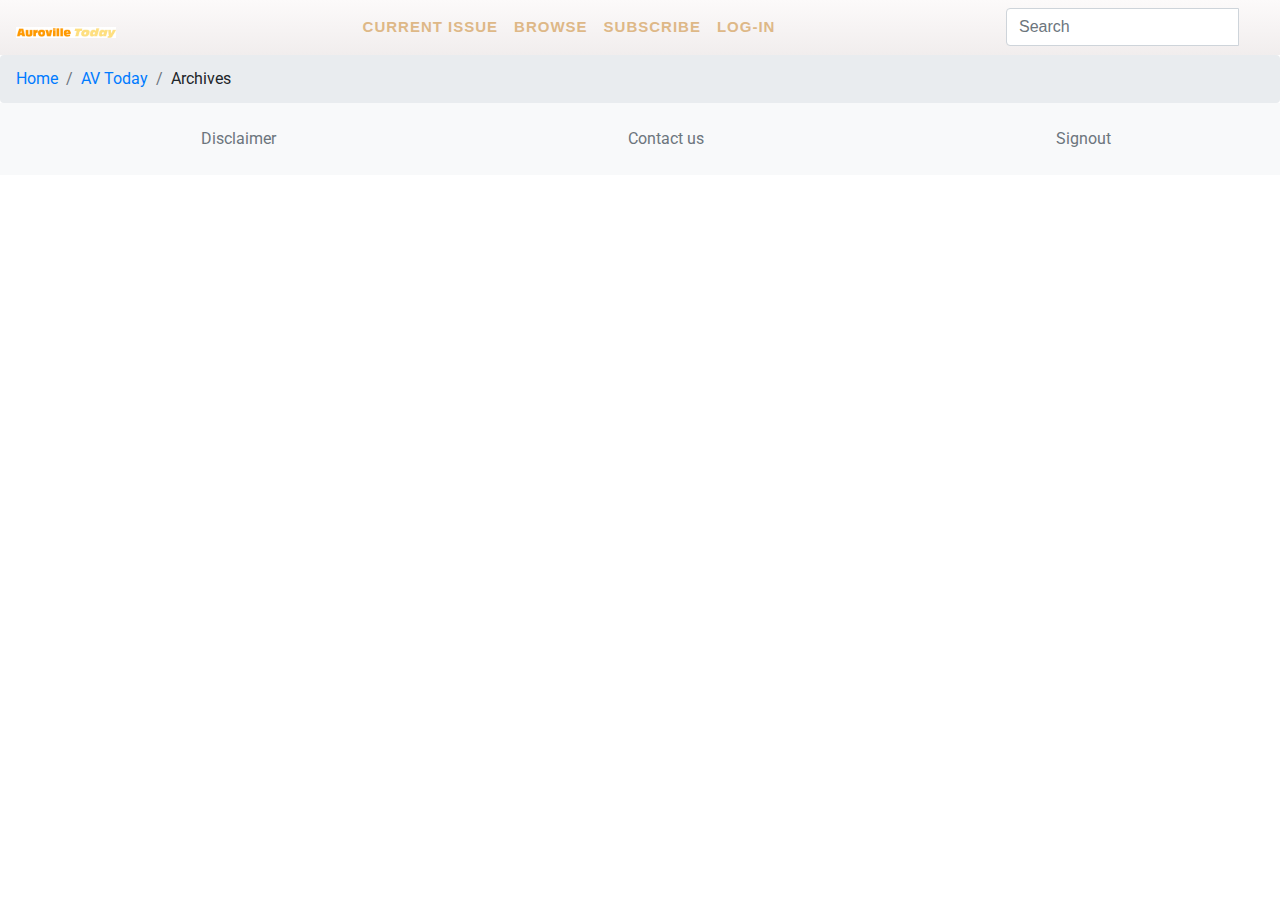
==== archives.html @ 6dca164b "v 2.1" ====
<!doctype html>
<html lang="en">
  <head>
    <!-- Required meta tags -->
    <meta charset="utf-8">
    <meta name="viewport" content="width=device-width, initial-scale=1, shrink-to-fit=no">
    <link rel="icon" href="images/title.jpg">

    <!-- Bootstrap CSS -->
    <link rel="stylesheet" href="https://stackpath.bootstrapcdn.com/bootstrap/4.3.1/css/bootstrap.min.css" integrity="sha384-ggOyR0iXCbMQv3Xipma34MD+dH/1fQ784/j6cY/iJTQUOhcWr7x9JvoRxT2MZw1T" crossorigin="anonymous">
    <link rel="stylesheet" href="https://use.fontawesome.com/releases/v5.14.0/css/all.css" integrity="sha384-HzLeBuhoNPvSl5KYnjx0BT+WB0QEEqLprO+NBkkk5gbc67FTaL7XIGa2w1L0Xbgc" crossorigin="anonymous">
    <link rel="stylesheet" href="style.css">
    <link href="https://fonts.googleapis.com/css2?family=Roboto&display=swap" rel="stylesheet">
    <title>Auroville Today</title>
  </head>
  <body>
    <!--navbar-->
    <nav class="navbar sticky-top nav-menu navbar-expand-lg bg-light scroll">
    <!--Brand logo-->
     <a href="#" class="navbar-brand"><img src="images/avtoday_logo-fb6104b54d6cd9b0c238b9ac09770b38 (1).png" width="100" alt=""></i></a>
         <button  type="button" class="navbar-toggler bg-white nav-button navigation-button fixed mt-1 " style="outline: none;" data-toggle="collapse" data-target="#nav">
          <div class="bg-dark line1"></div>
          <div class="bg-dark line2"></div>
          <div class="bg-dark line3"></div>
         </button>
         <div class="collapse navbar-collapse  mb-2" style="font-family:'Segoe UI', Tahoma, Geneva, Verdana, sans-serif" id="nav">
            <ul class="navbar-nav ml-lg-auto ">
                <li class="nav-item"><a href="#" class="nav-link menu-item  text-uppercase  ">Current issue</a> </li>
                <li class="nav-item"><a href="#" class="nav-link menu-item  text-uppercase ">Browse</a> </li>
                <li class="nav-item"><a href="#" class="nav-link menu-item  text-uppercase  ">Subscribe</a> </li>
                <li class="nav-item"><a href="#" class="nav-link menu-item  text-uppercase ">Log-in</a>  </li>
                
             </ul>
             <form class="form-inline ml-lg-auto">
                <div class="input-group">
                    <input type="text" class="form-control"placeholder="Search">
                    <div class="input-group-append">
                        <button type="button" class="btn"><i class="fas fa-search text-muted"></i></button>
                    </div>
                </div>
            </form>
         </div> 
          
    </nav>
    <!--End of navbar-->
    <!--Breadcrumps-->
    <!--Breadcrumps-->
    <nav aria-label="breadcrumb bg-light">
      <ol class="breadcrumb mb-0">
        <li class="breadcrumb-item"><a href="https://www.auroville.org/">Home</a></li>
        <li class="breadcrumb-item"><a href="index.html">AV Today</a></li>
        <li class="breadcrumb-item item-active" aria-current="page">Archives</li>
      </ol>
    </nav>
    <!--End of Breadcrumps-->


    <div class="container">
        
    </div>
    
    <!-- Footer -->
    <section class="bg-light mt-0 p-4">
      <div class="row">
        <div class="col-xs-4 mx-auto"><a href="" class="text-secondary"><i class=" text-success far fa-clipboard mx-3 "></i>Disclaimer</a></div>
        <div class="col-xs-4 mx-auto"><a href="" class="text-secondary"><i class=" text-warning far fa-id-card  mx-3"></i>Contact us </a></div>
        <div class="col-xs-4 mx-auto"><a href="" class="text-secondary"><i class=" text-danger fas fa-sign-out-alt  mx-3"></i>Signout</a></div>
      </div>      
    </section>
    <!-- End of Footer -->

    <!-- return-to-top -->
    <a href="javascript:" id="return-to-top" ><i class="fas fa-chevron-up"></i></a>  
    <!-- End of return-to-top -->

    <!-- Optional JavaScript -->
    <!-- jQuery first, then Popper.js, then Bootstrap JS -->
    <script src="https://code.jquery.com/jquery-3.5.1.js" integrity="sha256-QWo7LDvxbWT2tbbQ97B53yJnYU3WhH/C8ycbRAkjPDc=" crossorigin="anonymous"></script>
    <script src="https://cdnjs.cloudflare.com/ajax/libs/popper.js/1.14.7/umd/popper.min.js" integrity="sha384-UO2eT0CpHqdSJQ6hJty5KVphtPhzWj9WO1clHTMGa3JDZwrnQq4sF86dIHNDz0W1" crossorigin="anonymous"></script>
    <script src="https://stackpath.bootstrapcdn.com/bootstrap/4.3.1/js/bootstrap.min.js" integrity="sha384-JjSmVgyd0p3pXB1rRibZUAYoIIy6OrQ6VrjIEaFf/nJGzIxFDsf4x0xIM+B07jRM" crossorigin="anonymous"></script>
    <script src="script.js"></script>
</body>
</html>
---- style.css ----
.brown{
    background-color: brown;
}

.scroll{
    top: 0;
    width: 100;
    height: 100%;
    transition: top 0.3s;
}
.border{
    border-bottom: solid 5px;
}
.border-down{
    border-bottom:  solid 3px;
}
.roboto{
font-family: 'Roboto', sans-serif;
font-size: 80%;
letter-spacing: 0ch;
}
.lora{
    font-family: 'Lora', serif;
}

.nav-menu{
    background: linear-gradient(rgba(252, 250, 250, 0.993),rgba(241, 237, 237, 0.979));
    padding-bottom: 0%;
    transition: all .7s;
}
.custom-navbar{
    padding: 3px 30px;
    transition: all .5s;

}

.menu-item{
    font-size:15px;
    font-weight: bold;
    letter-spacing: 1px;
    color:burlywood;
    transition: color .5s;

}
.menu-item:hover {
    color: chocolate;
    transform: translateY(-5px);
    transition: all .3s;
}


/* Sidenav */
/* The side navigation menu */
.sidenav {
    height: 100%; /* 100% Full-height */
    width: 0; /* 0 width - change this with JavaScript */
    position: fixed; /* Stay in place */
    z-index: 1; /* Stay on top */
    top: 0;
    left: 0;
    background-color:whitesmoke; /* Black*/
    overflow-x: hidden; /* Disable horizontal scroll */
    padding-top: 60px; /* Place content 60px from the top */
    transition: 0.5s; /* 0.5 second transition effect to slide in the sidenav */
  }
  
  /* The navigation menu links */
  .sidenav a {
    padding: 8px 8px 8px 32px;
    text-decoration: none;
    font-size: 18px;
    color: burlywood;
    display: block;
    transition: 0.3s;
  }
  
  /* When you mouse over the navigation links, change their color */
  .sidenav a:hover {
    color: brown;
  }
  
  /* Position and style the close button (top right corner) */
  .sidenav .closebtn {
    position: absolute;
    top: 0;
    right: 25px;
    font-size: 36px;
    margin-left: 50px;
  }
  /* Style page content - use this if you want to push the page content to the right when you open the side navigation */
#main {
    transition: margin-left .5s;
    padding: 20px;
  }

  @media screen and (max-height: 450px) {
    .sidenav {padding-top: 15px;}
    .sidenav a {font-size: 18px;}
  }
/* End of Sidenav */
/*Return to top*/
#return-to-top {
    position: fixed;
    bottom: 20px;
    right: 20px;
    background: rgb(0, 0, 0);
    background: rgba(0, 0, 0, 0.7);
    width: 50px;
    height: 50px;
    display: block;
    text-decoration: none;
    -webkit-border-radius: 35px;
    -moz-border-radius: 35px;
    border-radius: 35px;
    display: none;
    -webkit-transition: all 0.3s linear;
    -moz-transition: all 0.3s ease;
    -ms-transition: all 0.3s ease;
    -o-transition: all 0.3s ease;
    transition: all 0.3s ease;
}
#return-to-top i {
    color: #fff;
    margin: 0;
    position: relative;
    left: 16px;
    top: 13px;
    font-size: 19px;
    -webkit-transition: all 0.3s ease;
    -moz-transition: all 0.3s ease;
    -ms-transition: all 0.3s ease;
    -o-transition: all 0.3s ease;
    transition: all 0.3s ease;
}
#return-to-top:hover {
    background: rgba(0, 0, 0, 0.9);
}
#return-to-top:hover i {
    color: #fff;
    top: 5px;
}
/* End of Return to top*/
/* Float-btn */
#float-btn {
    position: fixed;
    bottom: 80px;
    right: 20px;
    background: rgb(0, 0, 0);
    background: rgba(0, 0, 0, 0.7);
    width: 50px;
    height: 50px;
    display: block;
    text-decoration: none;
    -webkit-border-radius: 35px;
    -moz-border-radius: 35px;
    border-radius: 35px;
    display: none;
    -webkit-transition: all 0.3s linear;
    -moz-transition: all 0.3s ease;
    -ms-transition: all 0.3s ease;
    -o-transition: all 0.3s ease;
    transition: all 0.3s ease;
}
#float-btn i {
    color: #fff;
    margin: 0;
    position: relative;
    left: 16px;
    top: 13px;
    font-size: 19px;
    -webkit-transition: all 0.3s ease;
    -moz-transition: all 0.3s ease;
    -ms-transition: all 0.3s ease;
    -o-transition: all 0.3s ease;
    transition: all 0.3s ease;
}
#float-btn:hover {
    background: rgba(0, 0, 0, 0.9);
}
#float-btn:hover i {
    color: #fff;
    top: 5px;
}
/* End of float-btn*/


/*Nav-dir*/
.line1, .line2, .line3{
    width: 23px;
    height:3px;
    margin: 5px;
    transition: all .5s;
}

.change .line1{
    transform: rotate(-45deg) translate(-5px,6px);
}
.change .line2{
    opacity: 0;
}
.change .line3{
    transform: rotate(45deg) translate(-5px,-6px);
    background: linear-gradient(rgba(0,0,0,.6),rgba(0,0,0,.7));
}
#new{
    /* position: absolute; */
    width: 100%;
    height: 100%;
    padding-top: 0%;
    margin: 0%;
    background-color: black;


}

.show{
    pointer-events: all;
    width: 100%;
    height :100%;
    background-color:whitesmoke;
    z-index: 9988;
    transition: all .5s;
    
}

#listing{
    display:inline;
  justify-content: left;
}
/* #nav-dir {
    position: fixed;
    background: rgb(0, 0, 0);
    background: rgba(0, 0, 0, 0.7);
    width: 500px;
    height: 500px;
    display: block;
    text-decoration: none;
    -webkit-border-radius: 35px;
    -moz-border-radius: 35px;
    border-radius: 35px;
    display: none;
    -webkit-transition: all 0.3s linear;
    -moz-transition: all 0.3s ease;
    -ms-transition: all 0.3s ease;
    -o-transition: all 0.3s ease;
    transition: all 0.3s ease;
} */

.navigation-button{
    cursor: pointer;
    position: fixed;
    right: 15px;
    top: 0;
    z-index: 9999;
}
/*End of Nav-dir*/


/* animation   */
.fromleft{
    animation-name: fromleft;
    animation-duration: 2s;
}
   
.fromright{
    animation-name: fromright;
    animation-duration: 2s;
}

@keyframes fromleft{
    0%{
        transform: translateX(-120px);
        opacity:0;
    }
    100%{
        transform: translateX(0);
        opacity:1;
    }
}

@keyframes fromright{
    0%{
        transform: translateX(30px);
        opacity:0;
    }
    100%{
        transform: translateX(0);
        opacity:1;
    }
}
/* End of animation   */


/*image overlay*/

.category{
    position: relative;
    top: 0%;
    right: 0%;
    font-size: 8px;
    letter-spacing: 1px;
    background:black;
    width: 70%;
    height:10%;
    opacity: .7;
    cursor: pointer;
    transition: all .5s;
    text-emphasis-color: white;
    
}
.category :hover{
    opacity: 1;
}
.post-cat-group{
    display: -webkit-box;
    display: -ms-flexbox;
    display: flex;
    -ms-flex-wrap: wrap;
    flex-wrap: wrap;
    -webkit-box-align: center;
    -ms-flex-align: center;
    align-items: center;
    /* margin-bottom: .5rem !important; */

}
.font-size{
    font-size: 2rem;
    font-family: Georgia, 'Times New Roman', Times, serif;
}

.title-font{
    font-size: 80%;
    font-family: Verdana, Geneva, Tahoma, sans-serif;
}
.border-bot{
    border-bottom: grey solid .1px;
}
/* From theme */
.media{
    display: -ms-flexbox;
    display: flex;
    -ms-flex-align: start;
    align-items: flex-start;
}
.post-block {
    margin-bottom: 3rem;
}
.m-b-xs-30 {
    margin-bottom: 3rem !important;
}
.align-self-center {
    -ms-flex-item-align: center!important;
    align-self: center!important;
}
/* .m-r-xs-30 {
    margin-right: 3rem !important;
} */
.img-fluid {
    max-width: 100%;
    height: auto;
}

.grad-overlay {
    background: -webkit-gradient(linear,left top,left bottom,from(rgba(18,18,19,0)),to(#121213));
    background: -webkit-linear-gradient(top,rgba(18,18,19,0) 0%,#121213 100%);
    background: -o-linear-gradient(top,rgba(18,18,19,0) 0%,#121213 100%);
    background: linear-gradient(180deg,rgba(18,18,19,0) 0%,#121213 100%);
}


.media-body {
    word-break: break-word;
}



.post-cat{
    display: block;
    font-family: var(--secondary-font);
    font-size: .5rem;
    line-height: 1.4rem;
    font-weight: var(--s-bold);
    margin: 0 1rem 1rem 0;
    letter-spacing: 0rem;
}

.cat-btn{
    position: relative;
    display: -webkit-inline-box;
    display: -ms-inline-flexbox;
    display: inline-flex;
    -webkit-box-align: center;
    -ms-flex-align: center;
    align-items: center;
    -webkit-box-pack: center;
    -ms-flex-pack: center;
    justify-content: center;
    /* font-family: var(--secondary-font); */
    font-family: monospace;
    font-size: 1.4rem;
    line-height: 2.1rem;
    font-weight: var(--p-bold);
    letter-spacing: .1rem;
    color: #fff;
    /* padding: 1.4rem 4rem 1.3rem; */
    /* border-width: .2rem; */
    border-style: solid;
    border-radius: 0;
    padding: .3rem .6rem .3rem;
    border: none;
    font-size: 1.1rem;
    line-height: 1.4rem;
    font-weight: var(--s-bold);
    z-index: 1;
}
.cat-font{
    font-family: monospace;
    font-size: 70%;
    letter-spacing: .2ch;
    word-spacing: normal;
}
.m-b-xs-10 {
    margin-bottom: 1rem !important;
}

.post-title {
    font-size: 1.4rem;
    line-height: 1rem;
    margin-bottom: 1rem;
}
.custom{
    height :  100px;
    width   : 100px;
}


/* From theme */


.overlay {
    position: absolute;
    top: 0%;
    left: 4%;
    font-size: 21px;
    letter-spacing: 1px;
    background:lightblue;
    width:50%;
    opacity: 1;
    cursor: pointer;
    transition: all .5s;
   
    text-emphasis-color: white;
    /* position: absolute; 
    bottom: 0; 
    background: rgb(0, 0, 0);
    background: rgba(0, 0, 0, 0.5); /* Black see-through */
    /* color: #f1f1f1; 
    width: 100%;
    transition: .5s ease;
    opacity:1;
    color: white;
    font-size: 20px;
    padding: 20px;
    text-align: center; */ 
  }
  
/*End of image overlayr*/

.intend{
    
    padding-right: 20px;
    padding-left: 20px;;
    font-size: large;
    text-align: justify;

}
.right{
    text-align: right;
    
    
}

.image{
    height: 50px;
    width: 150px;
}

.visible-navdir {
    visibility: visible;
}

.f1{
    display: flex;
}

/*topbuttom*/
#topbutton {
    position: fixed;
    top: 200px;
    right: 90px;
    background: rgb(0, 0, 0);
    background: rgba(0, 0, 0, 0.7);
    width: 50px;
    height: 50px;
    display: block;
    text-decoration: none;
    -webkit-border-radius: 35px;
    -moz-border-radius: 35px;
    border-radius: 35px;
    display: none;
    -webkit-transition: all 0.3s linear;
    -moz-transition: all 0.3s ease;
    -ms-transition: all 0.3s ease;
    -o-transition: all 0.3s ease;
    transition: all 0.3s ease;
}
/*End of topbuttom*/
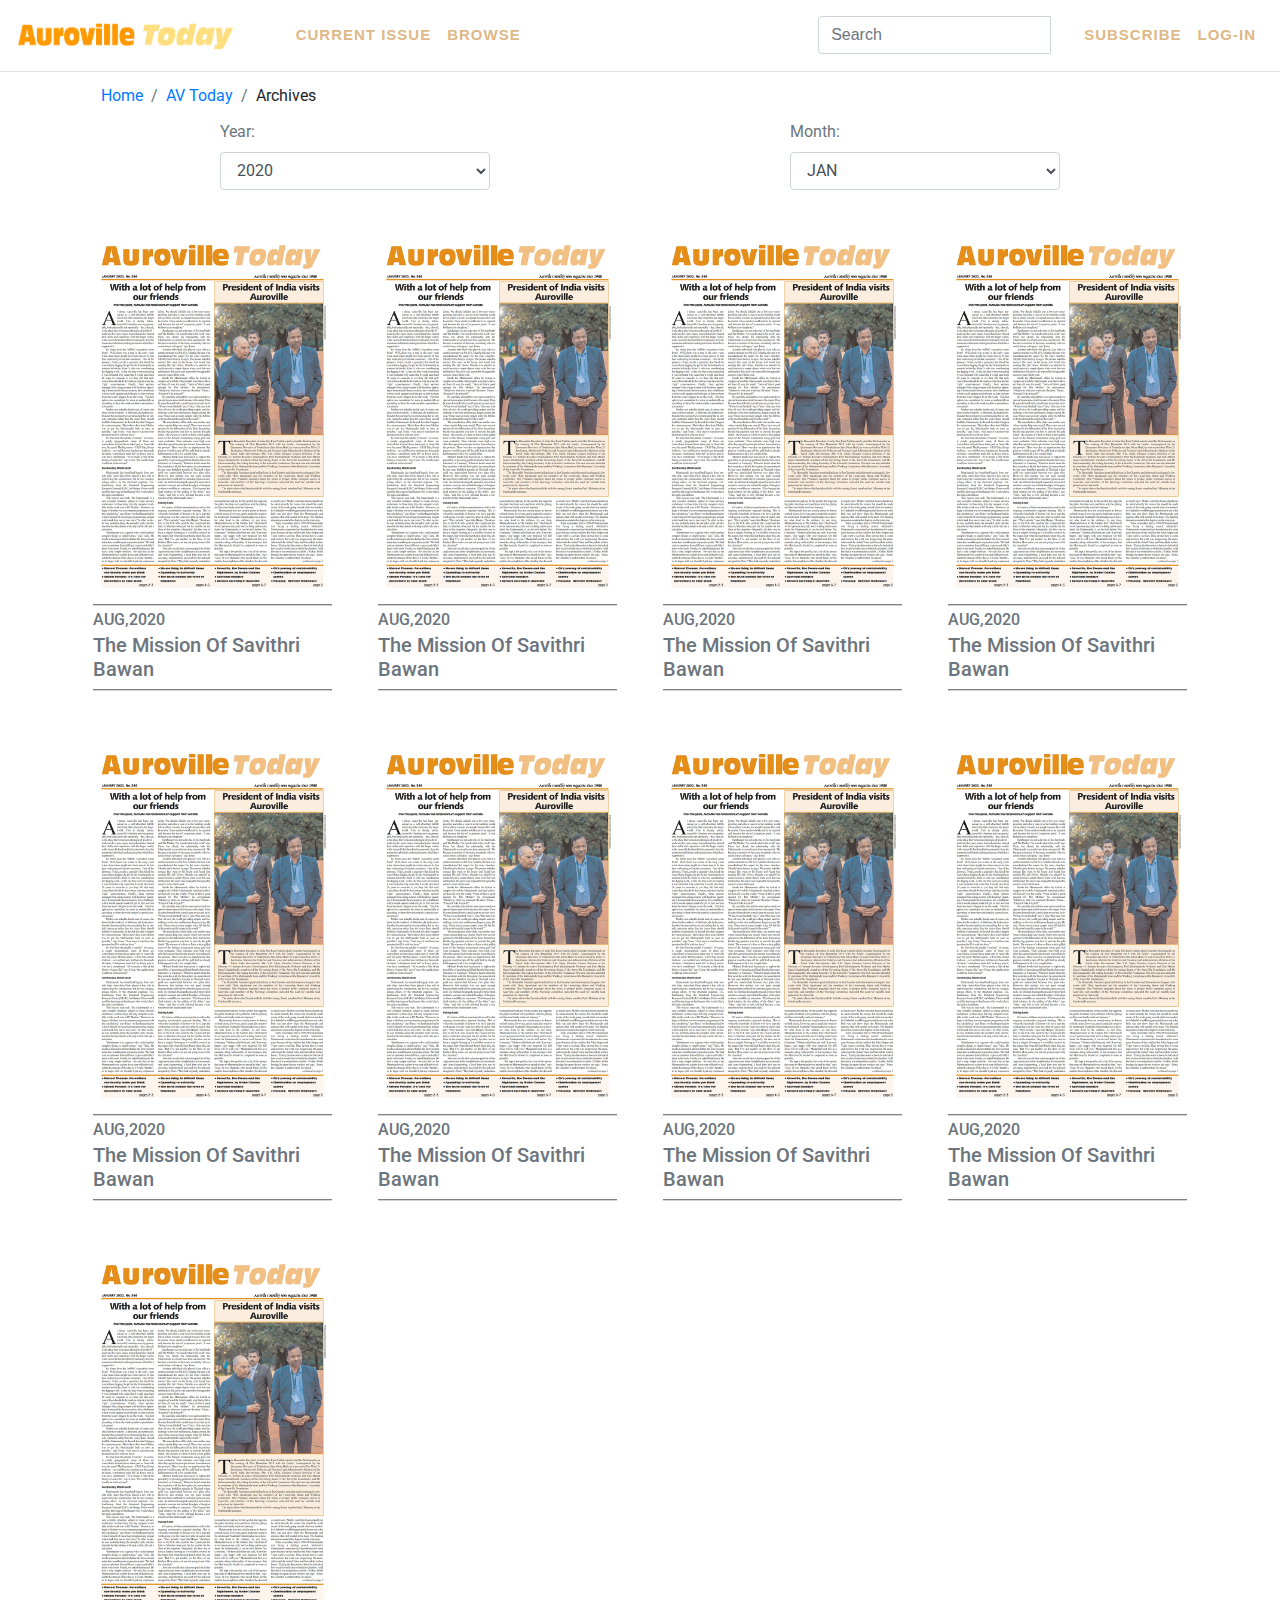
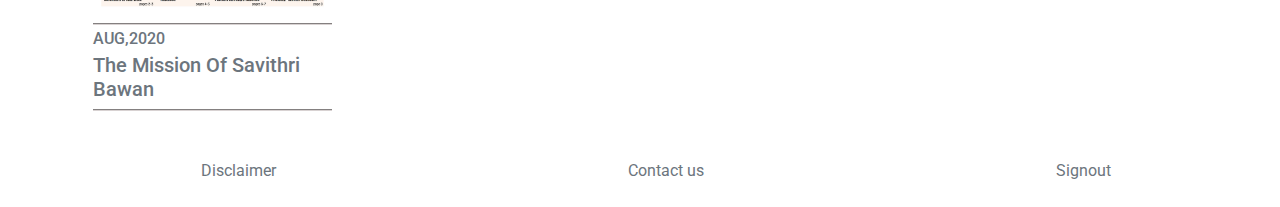
==== commit c3a6197d: "2.4" ====
--- a/archives.html
+++ b/archives.html
@@ -14,24 +14,23 @@
     <title>Auroville Today</title>
   </head>
   <body>
-    <!--navbar-->
-    <nav class="navbar sticky-top nav-menu navbar-expand-lg bg-light scroll">
+   <!--navbar-->
+   <nav class="navbar sticky-top nav-menu navbar-expand-lg align-self-center scroll">
     <!--Brand logo-->
-     <a href="#" class="navbar-brand"><img src="images/avtoday_logo-fb6104b54d6cd9b0c238b9ac09770b38 (1).png" width="100" alt=""></i></a>
+     <a href="#" class="mt-0" ><img src="images/avtoday_logo-fb6104b54d6cd9b0c238b9ac09770b38 (1).png" class="logo" alt=""></i></a>
          <button  type="button" class="navbar-toggler bg-white nav-button navigation-button fixed mt-1 " style="outline: none;" data-toggle="collapse" data-target="#nav">
           <div class="bg-dark line1"></div>
           <div class="bg-dark line2"></div>
           <div class="bg-dark line3"></div>
          </button>
-         <div class="collapse navbar-collapse  mb-2" style="font-family:'Segoe UI', Tahoma, Geneva, Verdana, sans-serif" id="nav">
-            <ul class="navbar-nav ml-lg-auto ">
+         <div class="collapse navbar-collapse mt-2 mb-2" style="font-family:'Segoe UI', Tahoma, Geneva, Verdana, sans-serif" id="nav">
+            <ul class="navbar-nav ">
                 <li class="nav-item"><a href="#" class="nav-link menu-item  text-uppercase  ">Current issue</a> </li>
                 <li class="nav-item"><a href="#" class="nav-link menu-item  text-uppercase ">Browse</a> </li>
-                <li class="nav-item"><a href="#" class="nav-link menu-item  text-uppercase  ">Subscribe</a> </li>
-                <li class="nav-item"><a href="#" class="nav-link menu-item  text-uppercase ">Log-in</a>  </li>
+           </ul>         
                 
-             </ul>
-             <form class="form-inline ml-lg-auto">
+             
+             <form class="form-inline ml-auto ">
                 <div class="input-group">
                     <input type="text" class="form-control"placeholder="Search">
                     <div class="input-group-append">
@@ -39,12 +38,20 @@
                     </div>
                 </div>
             </form>
+            <ul class="navbar-nav ">
+              <li class="nav-item"><a href="#" class="nav-link menu-item  text-uppercase  ">Subscribe</a> </li>
+                <li class="nav-item"><a href="#" class="nav-link menu-item  text-uppercase ">Log-in</a>  </li>
+            </ul>
          </div> 
           
     </nav>
     <!--End of navbar-->
     <!--Breadcrumps-->
-    <!--Breadcrumps-->
+    
+
+
+    <div class="container">
+      <!--Breadcrumps-->
     <nav aria-label="breadcrumb bg-light">
       <ol class="breadcrumb mb-0">
         <li class="breadcrumb-item"><a href="https://www.auroville.org/">Home</a></li>
@@ -53,14 +60,144 @@
       </ol>
     </nav>
     <!--End of Breadcrumps-->
-
-
-    <div class="container">
+    <!-- <div class="margin ">
+      <div class="row">
+        <div class="col-sm-6">
+          <a href="" class="text-secondary"><h5>Current Edition</h5></a>
+        </div>
+        <div class="col-sm-6">
+          <a href="" class="text-secondary"><h5>Browse All</h5></a>
+        </div>
+      </div>
+    </div> -->
+    <div class="row ">
+      <div class="col-lg-6">
+        <div class="form-group text-muted mx-auto" style="width: 50%;">
+          <label for="sel1">Year:</label>
+          <select class="form-control" id="sel1">
+            <option>2020</option>
+            <option>2019</option>
+            <option>2018</option>
+            <option>2017</option>
+            <option>2016</option>
+            <option>2015</option>
+            <option>2014</option>
+            <option>2013</option>
+            <option>2012</option>
+            
+          </select>
+        </div>
+      </div>
+      <div class="col-lg-6">
+        <div class="form-group mx-auto text-muted" style="width: 50%;">
+          <label for="sel2">Month:</label>
+          <select class="form-control" id="sel2">
+            <option> JAN</option>
+            <option>jan</option>
+            <option>jan</option>
+            <option>jan</option>
+            <option>jan</option>
+            <option>jan</option>
+            <option>jan</option>
+            <option>jan</option>
+            <option>jan</option>
+            
+          </select>
+        </div>
+      </div>
+    </div>
+    
+      <div class="row">
+        <div class="col-lg-3 col-sm-6 ">
+          <div class="my-3 p-2">
+            <img src="images/Jan.jpg" class="img-fluid mt-2" alt="">
+            <div class="margin mt-2">
+              <h6 class="text-uppercase text-muted mt-1 mb-0">aug,2020</h6>
+              <a href="" class="text-secondary "><h5 class="text-capitalize mt-1">The mission of savithri bawan</h5></a>
+            </div>
+          </div>
+        </div>
+        <div class="col-lg-3 col-sm-6 ">
+          <div class="my-3 p-2">
+            <img src="images/Jan.jpg" class="img-fluid mt-2" alt="">
+            <div class="margin mt-2">
+              <h6 class="text-uppercase text-muted mt-1 mb-0">aug,2020</h6>
+              <a href="" class="text-secondary "><h5 class="text-capitalize mt-1">The mission of savithri bawan</h5></a>
+            </div>
+          </div>
+        </div>
+        <div class="col-lg-3 col-sm-6 ">
+          <div class="my-3 p-2">
+            <img src="images/Jan.jpg" class="img-fluid mt-2" alt="">
+            <div class="margin mt-2">
+              <h6 class="text-uppercase text-muted mt-1 mb-0">aug,2020</h6>
+              <a href="" class="text-secondary "><h5 class="text-capitalize mt-1">The mission of savithri bawan</h5></a>
+            </div>
+          </div>
+        </div>
+        <div class="col-lg-3 col-sm-6 ">
+          <div class="my-3 p-2">
+            <img src="images/Jan.jpg" class="img-fluid mt-2" alt="">
+            <div class="margin mt-2">
+              <h6 class="text-uppercase text-muted mt-1 mb-0">aug,2020</h6>
+              <a href="" class="text-secondary "><h5 class="text-capitalize mt-1">The mission of savithri bawan</h5></a>
+            </div>
+          </div>
+        </div>
+        <div class="col-lg-3 col-sm-6 ">
+          <div class="my-3 p-2">
+            <img src="images/Jan.jpg" class="img-fluid mt-2" alt="">
+            <div class="margin mt-2">
+              <h6 class="text-uppercase text-muted mt-1 mb-0">aug,2020</h6>
+              <a href="" class="text-secondary "><h5 class="text-capitalize mt-1">The mission of savithri bawan</h5></a>
+            </div>
+          </div>
+        </div>
+        <div class="col-lg-3 col-sm-6 ">
+          <div class="my-3 p-2">
+            <img src="images/Jan.jpg" class="img-fluid mt-2" alt="">
+            <div class="margin mt-2">
+              <h6 class="text-uppercase text-muted mt-1 mb-0">aug,2020</h6>
+              <a href="" class="text-secondary "><h5 class="text-capitalize mt-1">The mission of savithri bawan</h5></a>
+            </div>
+          </div>
+        </div>
+        <div class="col-lg-3 col-sm-6 ">
+          <div class="my-3 p-2">
+            <img src="images/Jan.jpg" class="img-fluid mt-2" alt="">
+            <div class="margin mt-2">
+              <h6 class="text-uppercase text-muted mt-1 mb-0">aug,2020</h6>
+              <a href="" class="text-secondary "><h5 class="text-capitalize mt-1">The mission of savithri bawan</h5></a>
+            </div>
+          </div>
+        </div>
+        <div class="col-lg-3 col-sm-6 ">
+          <div class="my-3 p-2">
+            <img src="images/Jan.jpg" class="img-fluid mt-2" alt="">
+            <div class="margin mt-2">
+              <h6 class="text-uppercase text-muted mt-1 mb-0">aug,2020</h6>
+              <a href="" class="text-secondary "><h5 class="text-capitalize mt-1">The mission of savithri bawan</h5></a>
+            </div>
+          </div>
+        </div>
+        <div class="col-lg-3 col-sm-6 ">
+          <div class="my-3 p-2">
+            <img src="images/Jan.jpg" class="img-fluid mt-2" alt="">
+            <div class="margin mt-2">
+              <h6 class="text-uppercase text-muted mt-1 mb-0">aug,2020</h6>
+              <a href="" class="text-secondary "><h5 class="text-capitalize mt-1">The mission of savithri bawan</h5></a>
+            </div>
+          </div>
+        </div>
+       
+      </div>
+      <!-- end of row -->
         
     </div>
+    <!-- End of container -->
     
     <!-- Footer -->
-    <section class="bg-light mt-0 p-4">
+    <section class=" mt-0 p-4">
       <div class="row">
         <div class="col-xs-4 mx-auto"><a href="" class="text-secondary"><i class=" text-success far fa-clipboard mx-3 "></i>Disclaimer</a></div>
         <div class="col-xs-4 mx-auto"><a href="" class="text-secondary"><i class=" text-warning far fa-id-card  mx-3"></i>Contact us </a></div>
--- a/style.css
+++ b/style.css
@@ -1,5 +1,14 @@
 .brown{
     background-color: brown;
+}
+
+.navbar-brand{
+    position: relative;
+    background: url(images\avtoday_logo-fb6104b54d6cd9b0c238b9ac09770b38.png);
+    width: 170px;
+    left: 15px;
+    max-height: 70px;
+
 }
 
 .scroll{
@@ -9,7 +18,7 @@
     transition: top 0.3s;
 }
 .border{
-    border-bottom: solid 5px;
+    border-bottom: 5px solid  black;
 }
 .border-down{
     border-bottom:  solid 3px;
@@ -24,16 +33,41 @@
 }
 
 .nav-menu{
-    background: linear-gradient(rgba(252, 250, 250, 0.993),rgba(241, 237, 237, 0.979));
-    padding-bottom: 0%;
+    background: white;
+   
     transition: all .7s;
 }
+.logo{
+    max-width : 80%;
+    height: 30px;
+    
+}
+.font{
+    font-size: medium;
+
+}
+.navbar{
+    border-bottom: .1px solid rgb(230, 226, 226);
+}
+
+.breadcrumb{
+    background-color: white;
+}
 .custom-navbar{
-    padding: 3px 30px;
-    transition: all .5s;
-
-}
-
+    padding: 3px 25px;
+    padding-top:7px;
+    transition: all .5s;
+
+}
+.margin{
+    border-top: 2px groove rgb(216, 210, 210);
+    border-bottom: 2px groove rgb(216, 210, 210);
+    
+}
+
+.card{
+    border: none;
+}
 .menu-item{
     font-size:15px;
     font-weight: bold;
@@ -44,8 +78,8 @@
 }
 .menu-item:hover {
     color: chocolate;
-    transform: translateY(-5px);
-    transition: all .3s;
+    transform: translateY(-1px);
+    transition: all .5s;
 }
 
 
@@ -56,9 +90,9 @@
     width: 0; /* 0 width - change this with JavaScript */
     position: fixed; /* Stay in place */
     z-index: 1; /* Stay on top */
-    top: 0;
-    left: 0;
-    background-color:whitesmoke; /* Black*/
+    bottom: 0;
+    right: 0;
+    background-color:white; /* Black*/
     overflow-x: hidden; /* Disable horizontal scroll */
     padding-top: 60px; /* Place content 60px from the top */
     transition: 0.5s; /* 0.5 second transition effect to slide in the sidenav */
@@ -177,10 +211,10 @@
 #float-btn:hover {
     background: rgba(0, 0, 0, 0.9);
 }
-#float-btn:hover i {
+/* #float-btn:hover i {
     color: #fff;
     top: 5px;
-}
+} */
 /* End of float-btn*/
 
 
@@ -217,7 +251,7 @@
     pointer-events: all;
     width: 100%;
     height :100%;
-    background-color:whitesmoke;
+    background-color:white;
     z-index: 9988;
     transition: all .5s;
     
@@ -249,12 +283,37 @@
 .navigation-button{
     cursor: pointer;
     position: fixed;
-    right: 15px;
+    right: 5px;
     top: 0;
     z-index: 9999;
 }
 /*End of Nav-dir*/
-
+.canva-button{
+    width  :50px;
+    cursor: pointer;
+    position: fixed;
+    right: 20px;
+    bottom: 75px;
+    z-index: 9999;
+    color: black;
+}
+
+.line11, .line22, .line33{
+    width: 18px;
+    height:3px;
+    margin: 4px;
+    transition: all .5s;
+}
+.change .line11{
+    transform: rotate(-45deg) translate(-5px,6px);
+}
+.change .line22{
+    opacity: 0;
+}
+.change .line33{
+    transform: rotate(45deg) translate(-5px,-6px);
+    background: linear-gradient(rgba(0,0,0,.6),rgba(0,0,0,.7));
+}
 
 /* animation   */
 .fromleft{
